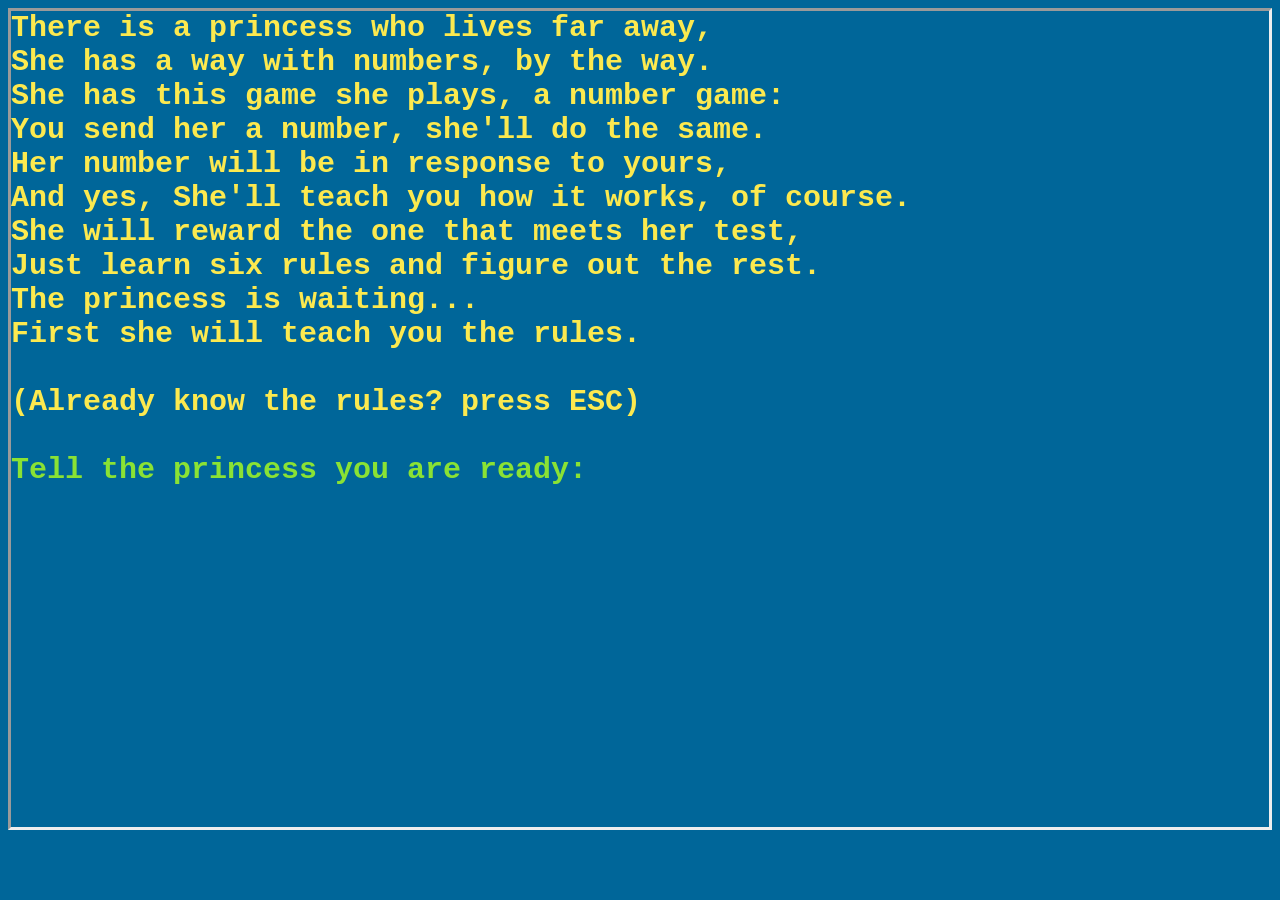
==== index.html @ 75f44c8b "split out of the games monorepo Standalone now: entry point renamed to index.html so the project ser" ====
<!DOCTYPE html>
<html>
  <head>
  <meta charset="utf-8">
  <meta http-equiv="X-UA-Compatible" content="IE=edge">
  <meta name="viewport" content="width=device-width, initial-scale=1">
  
  
  <link rel="stylesheet" href="xterm/css/xterm.css" />
  <script src="xterm/lib/xterm.js"></script>

  <title>The Princess Test</title>
<style>
body { background-color: #006699; }
</style>
</head>


  <body>
   <main>
      <div id="terminal" style="border-style: inset;"></div>
      <script src="rules.js"></script>
     </div>
    </main>
  </body>
</html>
---- xterm/css/xterm.css ----
/**
 * Copyright (c) 2014 The xterm.js authors. All rights reserved.
 * Copyright (c) 2012-2013, Christopher Jeffrey (MIT License)
 * https://github.com/chjj/term.js
 * @license MIT
 *
 * Permission is hereby granted, free of charge, to any person obtaining a copy
 * of this software and associated documentation files (the "Software"), to deal
 * in the Software without restriction, including without limitation the rights
 * to use, copy, modify, merge, publish, distribute, sublicense, and/or sell
 * copies of the Software, and to permit persons to whom the Software is
 * furnished to do so, subject to the following conditions:
 *
 * The above copyright notice and this permission notice shall be included in
 * all copies or substantial portions of the Software.
 *
 * THE SOFTWARE IS PROVIDED "AS IS", WITHOUT WARRANTY OF ANY KIND, EXPRESS OR
 * IMPLIED, INCLUDING BUT NOT LIMITED TO THE WARRANTIES OF MERCHANTABILITY,
 * FITNESS FOR A PARTICULAR PURPOSE AND NONINFRINGEMENT. IN NO EVENT SHALL THE
 * AUTHORS OR COPYRIGHT HOLDERS BE LIABLE FOR ANY CLAIM, DAMAGES OR OTHER
 * LIABILITY, WHETHER IN AN ACTION OF CONTRACT, TORT OR OTHERWISE, ARISING FROM,
 * OUT OF OR IN CONNECTION WITH THE SOFTWARE OR THE USE OR OTHER DEALINGS IN
 * THE SOFTWARE.
 *
 * Originally forked from (with the author's permission):
 *   Fabrice Bellard's javascript vt100 for jslinux:
 *   http://bellard.org/jslinux/
 *   Copyright (c) 2011 Fabrice Bellard
 *   The original design remains. The terminal itself
 *   has been extended to include xterm CSI codes, among
 *   other features.
 */

/**
 *  Default styles for xterm.js
 */

.xterm { 
    background: #394857;
    font-feature-settings: "liga" 0;
    font-stretch: "ultra-expanded"; 
    position: relative;
    user-select: none;
    -ms-user-select: none;
    -webkit-user-select: none;
}

.xterm.focus,
.xterm:focus {
    outline: none;
}

.xterm .xterm-helpers {
    position: absolute;
    top: 0;
    /**
     * The z-index of the helpers must be higher than the canvases in order for
     * IMEs to appear on top.
     */
    z-index: 5;
}

.xterm .xterm-helper-textarea {
    /*
     * HACK: to fix IE's blinking cursor
     * Move textarea out of the screen to the far left, so that the cursor is not visible.
     */
    position: absolute;
    opacity: 0;
    left: -9999em;
    top: 0;
    width: 0;
    height: 0;
    z-index: -5;
    /** Prevent wrapping so the IME appears against the textarea at the correct position */
    white-space: nowrap;
    overflow: hidden;
    resize: none;
}

.xterm .composition-view {
    /* TODO: Composition position got messed up somewhere */
    background: #000;
    color: #FFF;
    display: none;
    position: absolute;
    white-space: nowrap;
    z-index: 1;
}

.xterm .composition-view.active {
    display: block;
}

.xterm .xterm-viewport {
    /* On OS X this is required in order for the scroll bar to appear fully opaque */
    background-color: #394857;
    overflow-y: scroll;
    cursor: default;
    position: absolute;
    right: 0;
    left: 0;
    top: 0;
    bottom: 0;
}

.xterm .xterm-screen {
    position: relative;
}

.xterm .xterm-screen canvas {
    position: absolute;
    left: 0;
    top: 0;
}

.xterm .xterm-scroll-area {
    visibility: hidden;
}

.xterm-char-measure-element {
    display: inline-block;
    visibility: hidden;
    position: absolute;
    top: 0;
    left: -9999em;
    line-height: normal;
}

.xterm {
    cursor: crosshair;
}

.xterm.enable-mouse-events {
    /* When mouse events are enabled (eg. tmux), revert to the standard pointer cursor */
    cursor: default;
}

.xterm.xterm-cursor-pointer {
    cursor: progress;
}

.xterm.column-select.focus {
    /* Column selection mode */
    cursor: crosshair;
}

.xterm .xterm-accessibility,
.xterm .xterm-message {
    position: absolute;
    left: 0;
    top: 0;
    bottom: 0;
    right: 0;
    z-index: 10;
    color: transparent;
}

.xterm .live-region {
    position: absolute;
    left: -9999px;
    width: 1px;
    height: 1px;
    overflow: hidden;
}

.xterm-dim {
    opacity: 0.5;
}

.xterm-underline {
    text-decoration: underline;
}
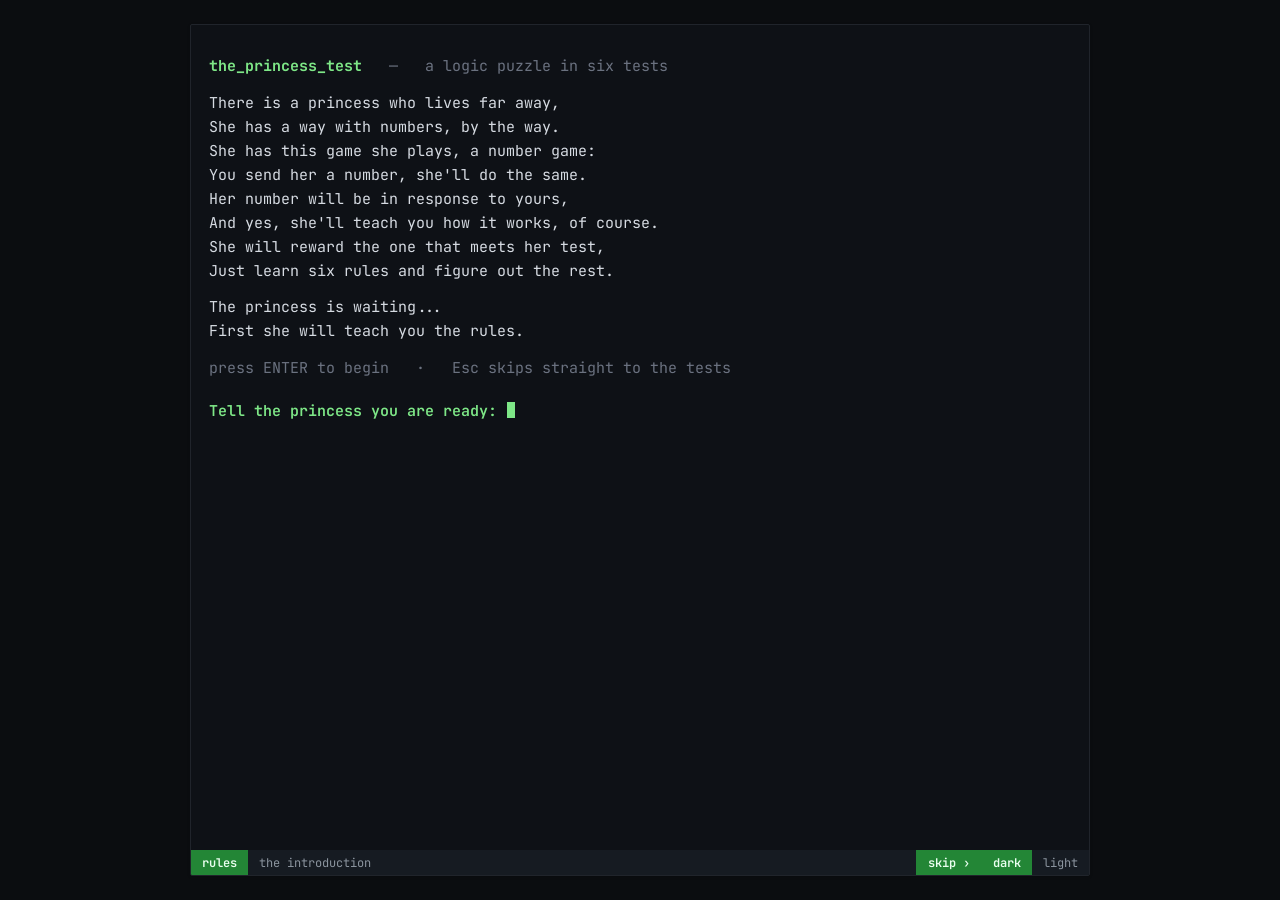
==== commit 5fb3c93f: "replace xterm with the landing page's terminal Not an emulator: the scrollback is the DOM, one row p" ====
--- a/index.html
+++ b/index.html
@@ -1,26 +1,66 @@
 <!DOCTYPE html>
-<html>
-  <head>
-  <meta charset="utf-8">
-  <meta http-equiv="X-UA-Compatible" content="IE=edge">
-  <meta name="viewport" content="width=device-width, initial-scale=1">
-  
-  
-  <link rel="stylesheet" href="xterm/css/xterm.css" />
-  <script src="xterm/lib/xterm.js"></script>
+<html lang="en" data-theme="dark">
+<head>
+<meta charset="UTF-8">
+<title>the_princess_test</title>
+<meta name="viewport" content="width=device-width, initial-scale=1">
+<meta name="author" content="Boris Volkov">
+<meta name="description" content="A logic puzzle in six tests. Learn the rules of a number game, then get the princess to answer the way you want.">
 
-  <title>The Princess Test</title>
-<style>
-body { background-color: #006699; }
-</style>
+<!-- Set the theme before first paint, from the key the landing page
+     writes, so arriving here from there never flashes the other look. -->
+<script>
+(function () {
+	try {
+		var t = localStorage.getItem('bv-theme');
+		if (t === 'light' || t === 'dark') document.documentElement.setAttribute('data-theme', t);
+	} catch (e) {}
+})();
+</script>
+
+<link rel="preconnect" href="https://fonts.googleapis.com">
+<link rel="preconnect" href="https://fonts.gstatic.com" crossorigin>
+<link href="https://fonts.googleapis.com/css2?family=JetBrains+Mono:ital,wght@0,400;0,500;0,700;1,400&display=swap" rel="stylesheet">
+<link rel="stylesheet" href="style.css">
 </head>
+<body>
 
+<!-- Empty chrome. rules.js fills the scrollback; nothing in here is
+     content, so there is only ever one copy of the rules and it is in
+     the script. -->
+<div class="page">
+	<div class="frame">
+		<div class="screen">
 
-  <body>
-   <main>
-      <div id="terminal" style="border-style: inset;"></div>
-      <script src="rules.js"></script>
-     </div>
-    </main>
-  </body>
+			<h1 class="sr-only">The Princess Test &mdash; learning the rules</h1>
+
+			<div class="tbody" id="tbody">
+				<div class="content">
+					<div id="log" role="log" aria-live="polite"></div>
+					<div class="prompt" id="promptline" hidden><span id="p-label"></span><span id="p-input"></span><span class="cursor" aria-hidden="true"></span><input id="cli" class="cli" aria-label="your answer" autocomplete="off" autocapitalize="off" autocorrect="off" spellcheck="false" inputmode="numeric"></div>
+				</div>
+			</div>
+
+			<div class="status">
+				<div class="status-side"><span class="chip" id="s-chip">rules</span><span class="status-note" id="s-note"></span></div>
+				<div class="status-side"><a class="skip" href="princess.html" title="skip to the tests">skip &rsaquo;</a><button type="button" class="thbtn" data-set-theme="dark">dark</button><button type="button" class="thbtn" data-set-theme="light">light</button></div>
+			</div>
+
+		</div>
+	</div>
+</div>
+
+<noscript>
+	<div class="noscript">
+		<p>The Princess Test is a program, and this one runs in the browser
+		&mdash; with JavaScript turned off there is nothing here to read.</p>
+		<p>The source is at
+		<a href="https://github.com/boris-volkov/the_princess_test">github.com/boris-volkov/the_princess_test</a>.</p>
+	</div>
+</noscript>
+
+<script src="terminal.js"></script>
+<script src="princess.js"></script>
+<script src="rules.js"></script>
+</body>
 </html>
--- a/style.css
+++ b/style.css
@@ -0,0 +1,310 @@
+/* ------------------------------------------------------------------
+   the_princess_test
+
+   The same terminal the landing page is built out of, and the same two
+   looks — dark and light, remembered under the same localStorage key,
+   so whichever one you chose over there is the one you get here.
+
+   Every colour is a custom property named for its role rather than its
+   hue (`head`, `note`, `accent`), which is what lets the light theme
+   answer each role with whatever paper wants instead of a lighter
+   version of the dark one.
+   ------------------------------------------------------------------ */
+
+:root {
+	--mono: 'JetBrains Mono', ui-monospace, SFMono-Regular, Menlo,
+	        Consolas, 'Courier New', monospace;
+
+	--status-h: 25px;
+	--screen-w: 900px;
+	--gutter:   24px;
+}
+
+:root,
+:root[data-theme="dark"] {
+	--page:       #0b0d10;
+	--screen:     #0e1116;
+	--border:     #20242b;
+
+	--base:       #d6dbe2;
+	--dim:        #6b7280;
+	--head:       #d2a8ff;
+	--note:       #6cb6ff;
+	--sym:        #6b7280;
+	--error:      #ff7b72;
+	--accent:     #7ee787;   /* the rule digits, and the cursor */
+	--cursor:     #7ee787;
+
+	--status-bg:  #161b22;
+	--status-fg:  #8b949e;
+	--chip-bg:    #238636;
+	--chip-fg:    #eafff0;
+}
+
+/* Paper. */
+:root[data-theme="light"] {
+	--page:       #dcd8cc;
+	--screen:     #f5f2e9;
+	--border:     #d6d0c0;
+
+	--base:       #33302a;
+	--dim:        #8a8472;
+	--head:       #7a4ca6;
+	--note:       #1f6fb2;
+	--sym:        #a39c88;
+	--error:      #b3402e;
+	--accent:     #4f7a28;
+	--cursor:     #33302a;
+
+	--status-bg:  #2b2b28;
+	--status-fg:  #cfc9ba;
+	--chip-bg:    #f5f2e9;
+	--chip-fg:    #2b2b28;
+}
+
+* { box-sizing: border-box; }
+
+html, body {
+	margin: 0;
+	height: 100%;
+	background: var(--page);
+}
+
+.sr-only {
+	position: absolute;
+	width: 1px; height: 1px;
+	margin: -1px; padding: 0;
+	overflow: hidden;
+	clip-path: inset(50%);
+	white-space: nowrap;
+}
+
+/* ── the machine ─────────────────────────────────────────────────── */
+
+.page {
+	min-height: 100dvh;
+	display: flex;
+	justify-content: center;
+	align-items: stretch;
+	padding: var(--gutter);
+	background: var(--page);
+	font-family: var(--mono);
+}
+
+.frame {
+	position: relative;
+	display: flex;
+	flex-direction: column;
+	width: 100%;
+	max-width: var(--screen-w);
+	height: calc(100dvh - var(--gutter) * 2);
+}
+
+/* Fixed to the viewport with the scrollback moving inside it, the way a
+   real terminal window behaves — the page itself never scrolls. */
+.screen {
+	position: relative;
+	display: flex;
+	flex-direction: column;
+	flex: 1 1 auto;
+	overflow: hidden;
+	background: var(--screen);
+	color: var(--base);
+	font-size: 15px;
+	border: 1px solid var(--border);
+	border-radius: 2px;
+	box-shadow: 0 1px 3px rgba(0, 0, 0, .18);
+}
+
+.tbody {
+	flex: 1 1 auto;
+	overflow: auto;
+	padding: 16px 18px 22px;
+}
+
+.content {
+	max-width: 72ch;
+	min-height: 100%;
+}
+
+.tbody::-webkit-scrollbar { width: 10px; height: 10px; }
+.tbody::-webkit-scrollbar-thumb { background: rgba(127,127,127,.22); border-radius: 7px; }
+.tbody::-webkit-scrollbar-track { background: transparent; }
+.tbody { scrollbar-width: thin; scrollbar-color: rgba(127,127,127,.22) transparent; }
+
+/* ── scrollback ──────────────────────────────────────────────────── */
+
+/* `pre-wrap`, not `pre`: the indentation in the rules is real spaces and
+   has to survive, but a line too long for a phone should fold rather
+   than push the whole terminal sideways. Nothing here is aligned by
+   measurement, so folding costs a column of examples and no more. */
+.row       { white-space: pre-wrap; line-height: 1.6; }
+.row.blank { height: 0.85em; }
+
+.seg-body   { color: var(--base); }
+.seg-dim    { color: var(--dim); }
+.seg-head   { color: var(--head); font-weight: 700; letter-spacing: .01em; }
+.seg-note   { color: var(--note); }
+.seg-good   { color: var(--accent); font-weight: 600; }
+.seg-warn   { color: var(--error); font-weight: 600; }
+.seg-accent { color: var(--accent); font-weight: 700; }
+.seg-typed  { color: var(--base); }
+
+/* ── the prompt ──────────────────────────────────────────────────── */
+
+/* A real <input>, invisible, laid over styled text. The input takes the
+   keystrokes — and with them the mobile keyboard, the IME, backspace,
+   select-and-paste and the arrow keys, none of which had to be written
+   here. The spans behind it do the colouring, which no single input
+   could. The caret is hidden and the block below stands in for it. */
+.prompt {
+	position: relative;
+	white-space: pre-wrap;
+	line-height: 1.6;
+	margin-top: 6px;
+}
+
+.prompt[hidden] { display: none; }
+
+.cli {
+	position: absolute;
+	inset: 0;
+	width: 100%;
+	height: 100%;
+	opacity: 0;
+	border: 0;
+	padding: 0;
+	margin: 0;
+	background: transparent;
+	color: transparent;
+	font: inherit;
+	outline: none;
+	caret-color: transparent;
+}
+
+#p-label { color: var(--accent); font-weight: 600; }
+#p-input { color: var(--base); }
+
+.cursor {
+	display: inline-block;
+	width: 0.5em;
+	height: 1.02em;
+	background: var(--cursor);
+	vertical-align: -2px;
+	margin-left: 1px;
+	animation: blink 1.05s steps(1) infinite;
+}
+
+/* A cursor blinking at a keyboard that is not connected to it is a lie —
+   on a phone the input holds focus only after a tap. */
+.prompt:not(:focus-within) .cursor { animation: none; opacity: .3; }
+
+@keyframes blink { 0%, 49% { opacity: 1 } 50%, 100% { opacity: 0 } }
+
+/* ── modeline ────────────────────────────────────────────────────── */
+
+.status {
+	display: flex;
+	align-items: center;
+	justify-content: space-between;
+	height: var(--status-h);
+	flex: 0 0 auto;
+	font-size: 12px;
+	background: var(--status-bg);
+	color: var(--status-fg);
+	user-select: none;
+	overflow: hidden;
+}
+
+.status-side {
+	display: flex;
+	align-items: center;
+	height: 100%;
+	min-width: 0;
+}
+
+.status-side:last-child { flex: 0 0 auto; }
+
+/* Reverse-video blocks, full height, like vi's or tmux's. */
+.chip {
+	display: flex;
+	align-items: center;
+	height: 100%;
+	padding: 0 11px;
+	font-weight: 600;
+	white-space: nowrap;
+	background: var(--chip-bg);
+	color: var(--chip-fg);
+}
+
+.status-note {
+	display: flex;
+	align-items: center;
+	height: 100%;
+	padding: 0 11px;
+	white-space: nowrap;
+	overflow: hidden;
+	text-overflow: ellipsis;
+	color: var(--status-fg);
+}
+
+.thbtn,
+.skip {
+	display: flex;
+	align-items: center;
+	height: 100%;
+	padding: 0 11px;
+	border: 0;
+	background: transparent;
+	color: var(--status-fg);
+	font: inherit;
+	text-decoration: none;
+	white-space: nowrap;
+	cursor: pointer;
+	transition: filter .1s ease;
+}
+
+.thbtn:hover,
+.skip:hover { text-decoration: underline; filter: brightness(1.3); }
+
+.thbtn.active {
+	background: var(--chip-bg);
+	color: var(--chip-fg);
+	font-weight: 600;
+}
+
+/* The way past the rules for anyone without an Esc key to press. */
+.skip {
+	padding: 0 12px;
+	font-weight: 600;
+	background: var(--chip-bg);
+	color: var(--chip-fg);
+}
+
+.thbtn:focus-visible,
+.skip:focus-visible {
+	outline: 2px solid var(--accent);
+	outline-offset: -2px;
+}
+
+/* ── narrow screens ──────────────────────────────────────────────── */
+
+@media (max-width: 640px) {
+	.page   { padding: 0; }
+	.frame  { height: 100dvh; }
+	.screen { border: 0; border-radius: 0; font-size: 13.5px; }
+	.tbody  { padding: 12px 12px 18px; }
+}
+
+/* ── without JavaScript ──────────────────────────────────────────── */
+
+/* The whole thing is a program, so there is no useful fallback — say so
+   plainly instead of leaving an empty black rectangle. */
+.noscript {
+	max-width: 46rem;
+	margin: 0 auto;
+	padding: 3rem 1.5rem;
+	color: var(--base);
+	font-family: var(--mono);
+	line-height: 1.7;
+}
